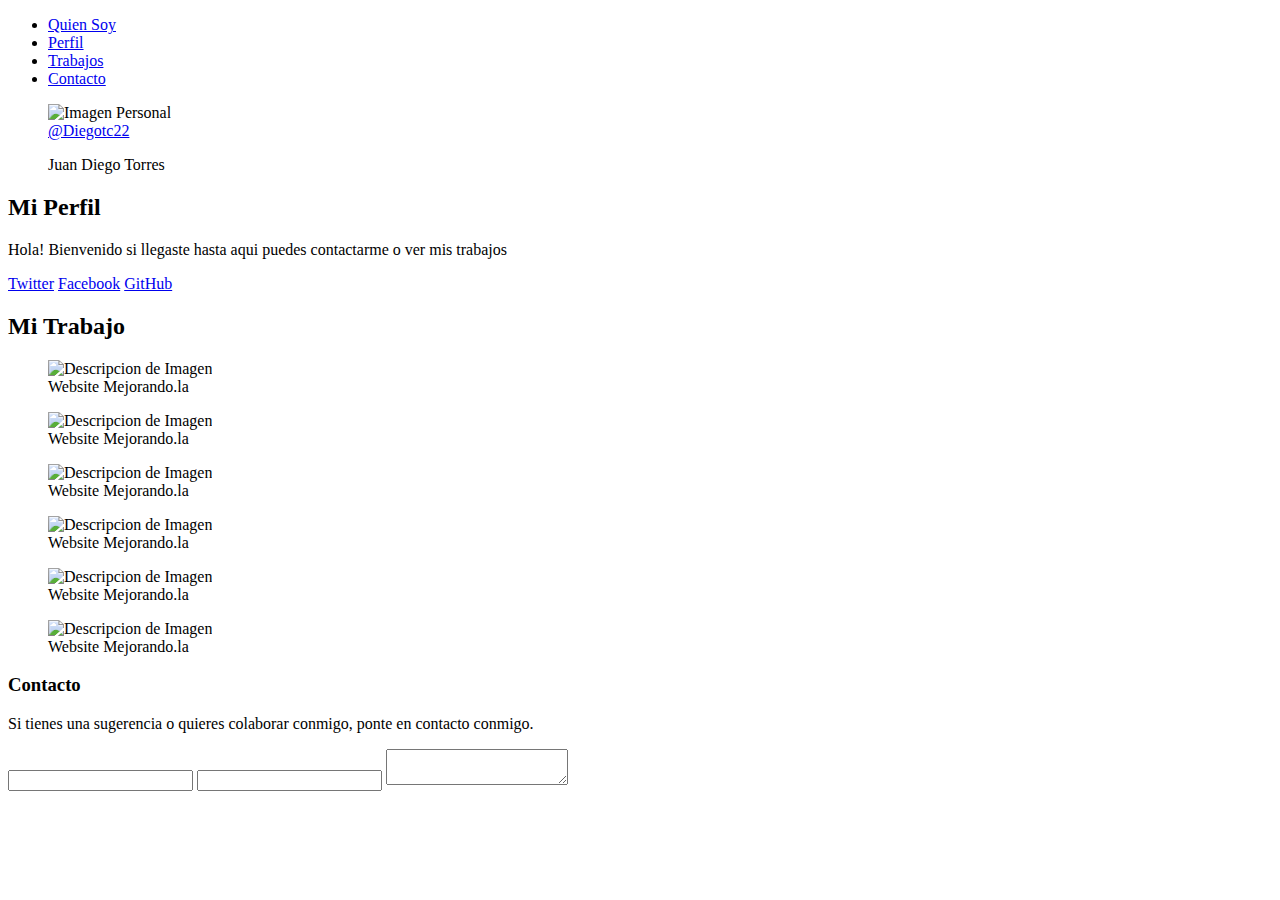
==== templates/index.html @ b59ae64c "Estructura basica creada, imagen de perfil agregada" ====
<!DOCTYPE html>
<html lang="en">
<head>
	<meta charset="UTF-8">
	<title>Diego Torres</title>
</head>
<body>
	<header>
		<nav>
			<ul>
				<li>
					<a href="#Yo">Quien Soy</a>
				</li>
				<li>
					<a href="#Perfil">Perfil</a>
				</li>
				<li>
					<a href="#Trabajo">Trabajos</a>
				</li>
				<li>
					<a href="#Contacto">Contacto</a>
				</li>
			</ul>
		</nav>
		<figure>
			<img src="Avatar.jpg " alt="Imagen Personal" >
			<figcaption>
				<a href="https://twitter.com/diegotc22" target="_blanck">@Diegotc22</a>
			</figcaption>
			<p>Juan Diego Torres </p>
		</figure>
	</header>
	<section>
		<h2>Mi Perfil</h2>
		<p>
			Hola! Bienvenido si llegaste hasta aqui puedes contactarme o ver mis trabajos
		</p>
		<a href="https://twitter.com/diegotc22" target="_blanck">Twitter</a>
		<a href="https://www.facebook.com/Diegotx12"target="_blanck">Facebook</a>
		<a href="https://github.com/Diegotx12" target="_blanck">GitHub</a>
	</section>
	<section>
		<h2>Mi Trabajo</h2>
		<article>
			<figure>
				<img src="#" alt="Descripcion de Imagen">
				<figcaption>Website Mejorando.la</figcaption>
			</figure>
		</article>
		<article>
			<figure>
				<img src="#" alt="Descripcion de Imagen">
				<figcaption>Website Mejorando.la</figcaption>
			</figure>
		</article>
		<article>
			<figure>
				<img src="#" alt="Descripcion de Imagen">
				<figcaption>Website Mejorando.la</figcaption>
			</figure>
		</article>
		<article>
			<figure>
				<img src="#" alt="Descripcion de Imagen">
				<figcaption>Website Mejorando.la</figcaption>
			</figure>
		</article>
		<article>
			<figure>
				<img src="#" alt="Descripcion de Imagen">
				<figcaption>Website Mejorando.la</figcaption>
			</figure>
		</article>
		<article>
			<figure>
				<img src="#" alt="Descripcion de Imagen">
				<figcaption>Website Mejorando.la</figcaption>
			</figure>
		</article>
	</section>
	<footer>
		<h3>Contacto</h3>
		<p>Si tienes una sugerencia o quieres colaborar conmigo, ponte en contacto conmigo.
		</p>
		<form>
			<input type="text"/>
			<input type="email"/>
			<textarea></textarea>
		</form>
	</footer>
</body>
</html>
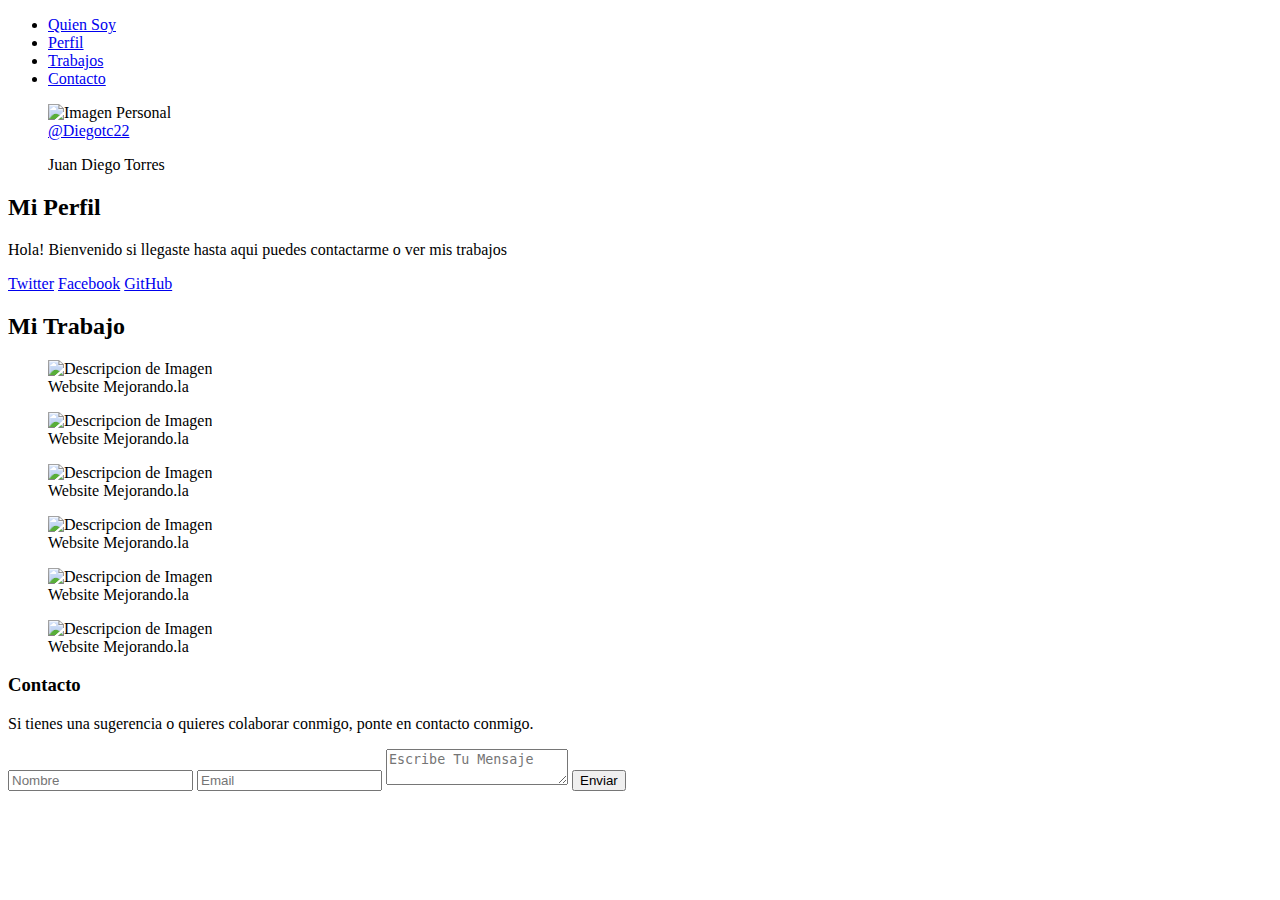
==== commit 31ff6696: "Se guardaron cambios del .css" ====
--- a/templates/index.html
+++ b/templates/index.html
@@ -1,11 +1,14 @@
 <!DOCTYPE html>
 <html lang="en">
 <head>
+	<title>Diego Torres</title>
 	<meta charset="UTF-8">
-	<title>Diego Torres</title>
+	<link rel="stylesheet" href="../static/css/styles.css">
+	
 </head>
 <body>
-	<header>
+	<!--Inicia Menu de Navegacion-->
+	<header id="Yo">
 		<nav>
 			<ul>
 				<li>
@@ -30,7 +33,10 @@
 			<p>Juan Diego Torres </p>
 		</figure>
 	</header>
-	<section>
+	<!--Termina Menu de Navegacion-->
+
+	<!--Inicia Seccion de Perfil-->
+	<section id="Perfil">
 		<h2>Mi Perfil</h2>
 		<p>
 			Hola! Bienvenido si llegaste hasta aqui puedes contactarme o ver mis trabajos
@@ -39,7 +45,10 @@
 		<a href="https://www.facebook.com/Diegotx12"target="_blanck">Facebook</a>
 		<a href="https://github.com/Diegotx12" target="_blanck">GitHub</a>
 	</section>
-	<section>
+	<!--Termina Seccion de Perfil-->
+
+	<!--Inicia Seccion de Trabajos-->
+	<section id="Trabajo">
 		<h2>Mi Trabajo</h2>
 		<article>
 			<figure>
@@ -78,15 +87,22 @@
 			</figure>
 		</article>
 	</section>
-	<footer>
+	<!--Termina Seccion de Trabajos-->
+
+	<!--Inicia Pie de Pagina-->
+	<footer id="Contacto">
 		<h3>Contacto</h3>
 		<p>Si tienes una sugerencia o quieres colaborar conmigo, ponte en contacto conmigo.
 		</p>
+		<!--Formulario de Contacto-->
 		<form>
-			<input type="text"/>
-			<input type="email"/>
-			<textarea></textarea>
+			<input type="text" placeholder="Nombre"/>
+			<input type="email" placeholder="Email"/>
+			<textarea placeholder="Escribe Tu Mensaje"></textarea>
+			<button type="submit">Enviar</button>
 		</form>
+		<!--Fin del Formulario-->
 	</footer>
+	<!--Termina Pie de Pagina-->
 </body>
 </html>--- a/static/css/styles.css
+++ b/static/css/styles.css
@@ -0,0 +1 @@
+styles.css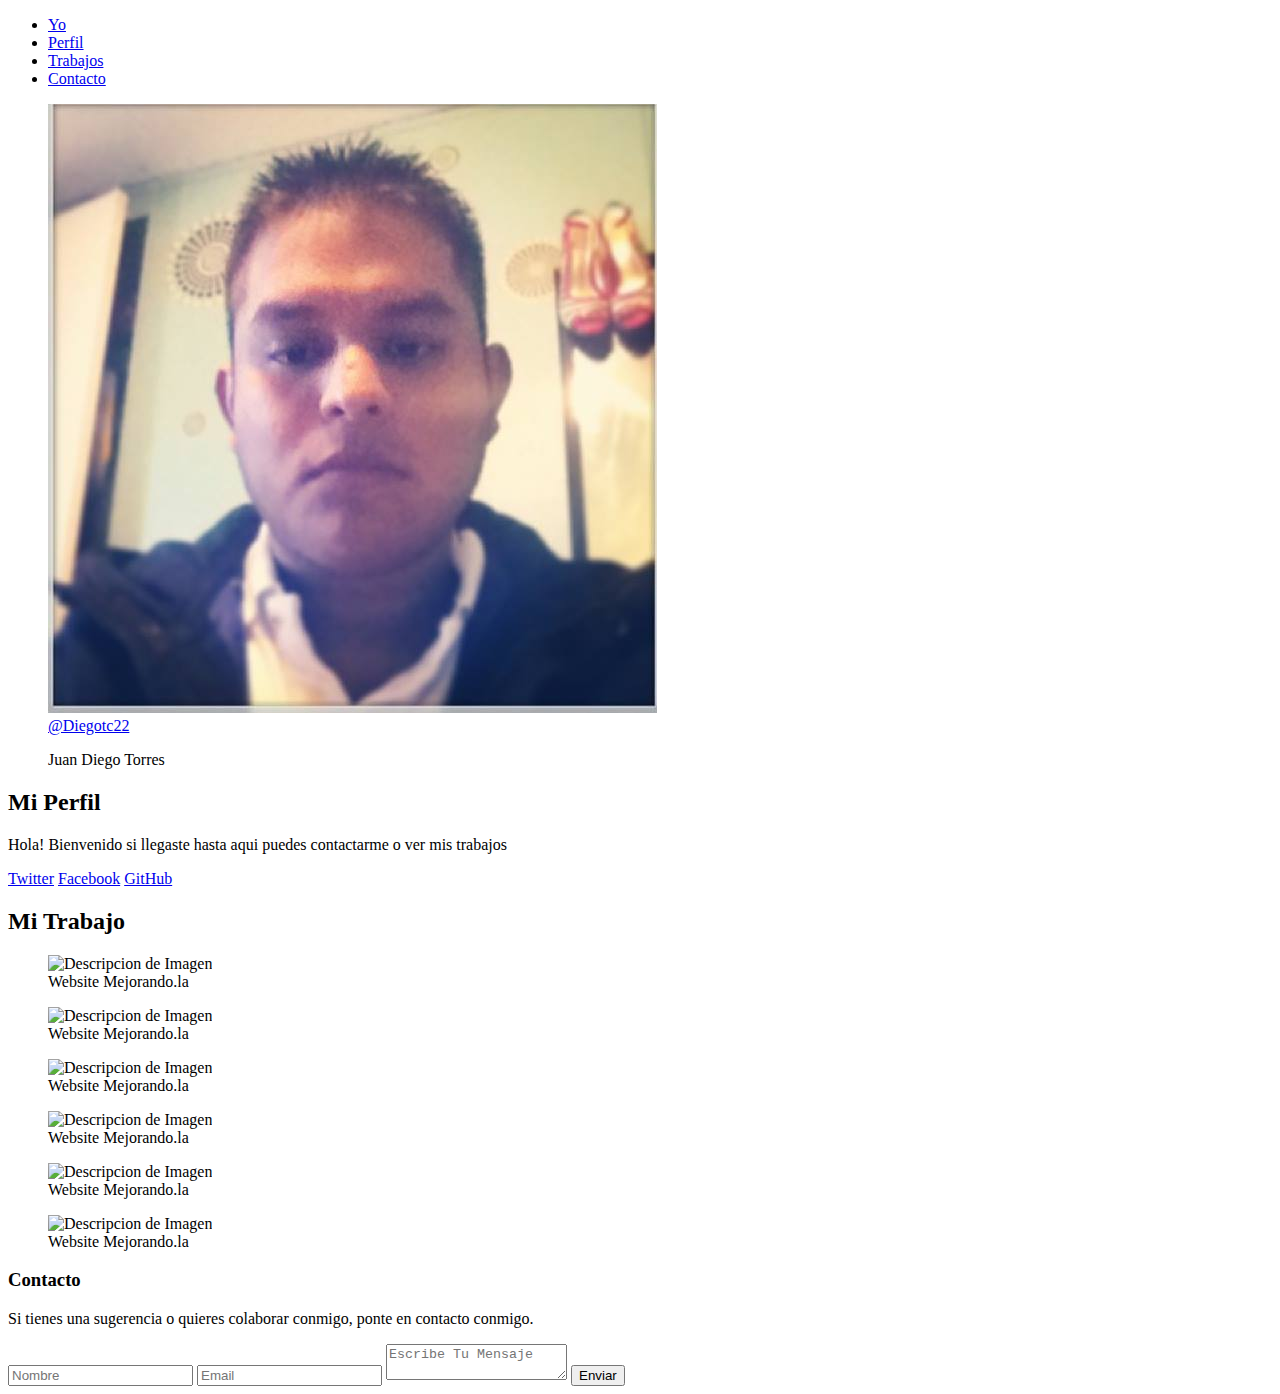
==== commit 8abc1518: "Se agrego tipografia desde googlefonts" ====
--- a/templates/index.html
+++ b/templates/index.html
@@ -3,99 +3,101 @@
 <head>
 	<title>Diego Torres</title>
 	<meta charset="UTF-8">
+	<link href='http://fonts.googleapis.com/css?family=Open+Sans:400italic,400,300,700' rel='stylesheet' type='text/css'>
+	<link rel="stylesheet" href="../static/css/normalize.css">
 	<link rel="stylesheet" href="../static/css/styles.css">
 	
 </head>
 <body>
 	<!--Inicia Menu de Navegacion-->
-	<header id="Yo">
-		<nav>
-			<ul>
-				<li>
-					<a href="#Yo">Quien Soy</a>
+	<header id="Yo" class="Header">
+		<nav class="MainMenu">
+			<ul class="MainMenu-list">
+				<li class="MainMenu-item">
+					<a class="MainMenu-link" href="#Yo">Yo</a>
 				</li>
-				<li>
-					<a href="#Perfil">Perfil</a>
+				<li class="MainMenu-item">
+					<a class="MainMenu-link" href="#Perfil">Perfil</a>
 				</li>
-				<li>
-					<a href="#Trabajo">Trabajos</a>
+				<li class="MainMenu-item">
+					<a class="MainMenu-link" href="#Trabajo">Trabajos</a>
 				</li>
-				<li>
-					<a href="#Contacto">Contacto</a>
+				<li class="MainMenu-item">
+					<a class="MainMenu-link" href="#Contacto">Contacto</a>
 				</li>
 			</ul>
 		</nav>
-		<figure>
-			<img src="Avatar.jpg " alt="Imagen Personal" >
-			<figcaption>
-				<a href="https://twitter.com/diegotc22" target="_blanck">@Diegotc22</a>
+		<figure class="Header-imageContainer">
+			<img src="../static/images/Avatar.jpg " alt="Imagen Personal" class="Header-image">
+			<figcaption class="Header-imageDescription">
+				<a class="Header-link" href="https://twitter.com/diegotc22" target="_blanck">@Diegotc22</a>
 			</figcaption>
-			<p>Juan Diego Torres </p>
+			<p class="Header-name">Juan Diego Torres </p>
 		</figure>
 	</header>
 	<!--Termina Menu de Navegacion-->
 
 	<!--Inicia Seccion de Perfil-->
-	<section id="Perfil">
-		<h2>Mi Perfil</h2>
-		<p>
+	<section id="Perfil" class="Profile">
+		<h2 class="Profie-title u-title">Mi Perfil</h2>
+		<p class="Profile-description">
 			Hola! Bienvenido si llegaste hasta aqui puedes contactarme o ver mis trabajos
 		</p>
-		<a href="https://twitter.com/diegotc22" target="_blanck">Twitter</a>
-		<a href="https://www.facebook.com/Diegotx12"target="_blanck">Facebook</a>
-		<a href="https://github.com/Diegotx12" target="_blanck">GitHub</a>
+		<a class="Profile-link" href="https://twitter.com/diegotc22" target="_blanck">Twitter</a>
+		<a class="Profile-link" href="https://www.facebook.com/Diegotx12"target="_blanck">Facebook</a>
+		<a class="Profile-link" href="https://github.com/Diegotx12" target="_blanck">GitHub</a>
 	</section>
 	<!--Termina Seccion de Perfil-->
 
 	<!--Inicia Seccion de Trabajos-->
-	<section id="Trabajo">
-		<h2>Mi Trabajo</h2>
-		<article>
-			<figure>
+	<section id="Trabajo" class="Work">
+		<h2 class="Work-title u-title">Mi Trabajo</h2>
+		<article class="Work-item">
+			<figure class="Work-imageContainer">
 				<img src="#" alt="Descripcion de Imagen">
-				<figcaption>Website Mejorando.la</figcaption>
+				<figcaption class="Work-imageDescription">Website Mejorando.la</figcaption>
 			</figure>
 		</article>
-		<article>
-			<figure>
+		<article class="Work-item">
+			<figure class="Work-imageContainer">
 				<img src="#" alt="Descripcion de Imagen">
-				<figcaption>Website Mejorando.la</figcaption>
+				<figcaption class="Work-imageDescription">Website Mejorando.la</figcaption>
 			</figure>
 		</article>
-		<article>
-			<figure>
+		<article class="Work-item">
+			<figure class="Work-imageContainer">
 				<img src="#" alt="Descripcion de Imagen">
-				<figcaption>Website Mejorando.la</figcaption>
+				<figcaption class="Work-imageDescription">Website Mejorando.la</figcaption>
 			</figure>
 		</article>
-		<article>
-			<figure>
+		<article class="Work-item">
+			<figure class="Work-imageContainer">
 				<img src="#" alt="Descripcion de Imagen">
-				<figcaption>Website Mejorando.la</figcaption>
+				<figcaption class="Work-imageDescription">Website Mejorando.la</figcaption>
 			</figure>
 		</article>
-		<article>
-			<figure>
+		<article class="Work-item">
+			<figure class="Work-imageContainer">
 				<img src="#" alt="Descripcion de Imagen">
-				<figcaption>Website Mejorando.la</figcaption>
+				<figcaption class="Work-imageDescription">Website Mejorando.la</figcaption>
 			</figure>
 		</article>
-		<article>
-			<figure>
+		<article class="Work-item">
+			<figure class="Work-imageContainer">
 				<img src="#" alt="Descripcion de Imagen">
-				<figcaption>Website Mejorando.la</figcaption>
+				<figcaption class="Work-imageDescription">Website Mejorando.la</figcaption>
 			</figure>
 		</article>
 	</section>
 	<!--Termina Seccion de Trabajos-->
 
 	<!--Inicia Pie de Pagina-->
-	<footer id="Contacto">
-		<h3>Contacto</h3>
-		<p>Si tienes una sugerencia o quieres colaborar conmigo, ponte en contacto conmigo.
+	<footer id="Contacto" class="Footer">
+		<h3 class="Footer-title">Contacto</h3>
+		<p class="Footer-description">Si tienes una sugerencia o quieres colaborar conmigo, ponte en contacto conmigo.
 		</p>
 		<!--Formulario de Contacto-->
-		<form>
+		<form class="Footer-form">
 			<input type="text" placeholder="Nombre"/>
 			<input type="email" placeholder="Email"/>
 			<textarea placeholder="Escribe Tu Mensaje"></textarea>
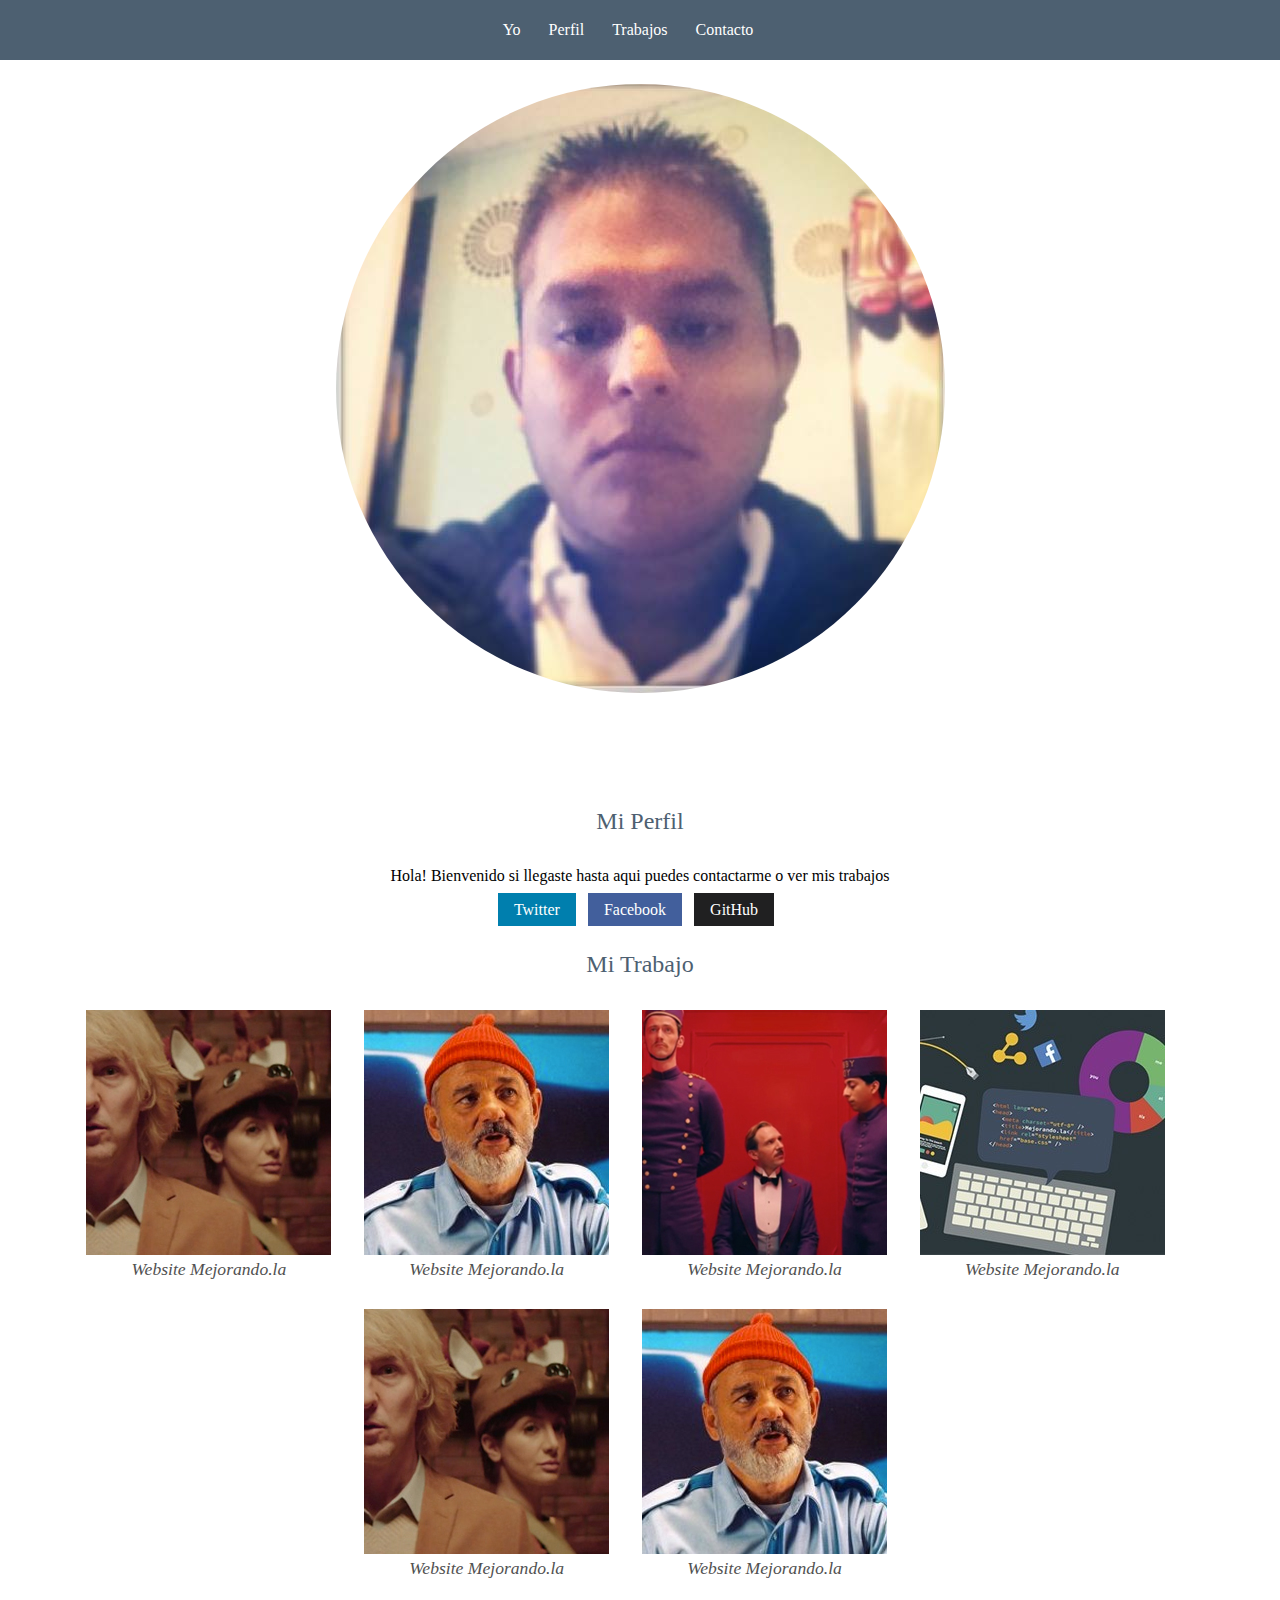
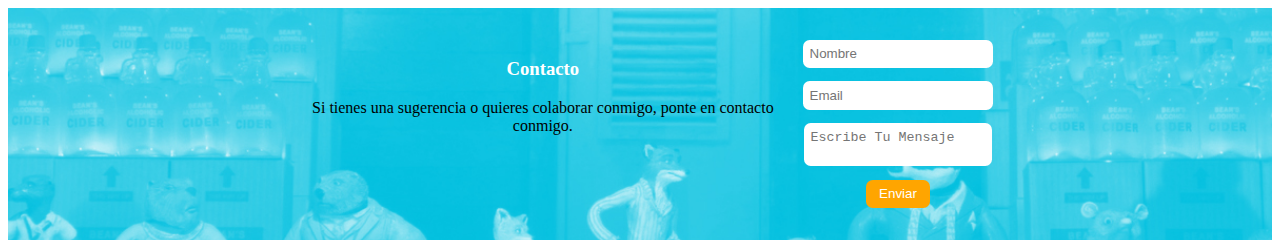
==== commit da8ca50a: "Se agregaron todos los estilos css ala estructura HTML" ====
--- a/templates/index.html
+++ b/templates/index.html
@@ -9,7 +9,7 @@
 	
 </head>
 <body>
-	<!--Inicia Menu de Navegacion-->
+<!--Inicia Menu de Navegacion-->
 	<header id="Yo" class="Header">
 		<nav class="MainMenu">
 			<ul class="MainMenu-list">
@@ -35,73 +35,75 @@
 			<p class="Header-name">Juan Diego Torres </p>
 		</figure>
 	</header>
-	<!--Termina Menu de Navegacion-->
+<!--Termina Menu de Navegacion-->
 
-	<!--Inicia Seccion de Perfil-->
+<!--Inicia Seccion de Perfil-->
 	<section id="Perfil" class="Profile">
 		<h2 class="Profie-title u-title">Mi Perfil</h2>
 		<p class="Profile-description">
 			Hola! Bienvenido si llegaste hasta aqui puedes contactarme o ver mis trabajos
 		</p>
-		<a class="Profile-link" href="https://twitter.com/diegotc22" target="_blanck">Twitter</a>
-		<a class="Profile-link" href="https://www.facebook.com/Diegotx12"target="_blanck">Facebook</a>
-		<a class="Profile-link" href="https://github.com/Diegotx12" target="_blanck">GitHub</a>
+		<a class="Profile-link-1" href="https://twitter.com/diegotc22" target="_blanck">Twitter</a>
+		<a class="Profile-link-2" href="https://www.facebook.com/Diegotx12"target="_blanck">Facebook</a>
+		<a class="Profile-link-3" href="https://github.com/Diegotx12" target="_blanck">GitHub</a>
 	</section>
-	<!--Termina Seccion de Perfil-->
+<!--Termina Seccion de Perfil-->
 
-	<!--Inicia Seccion de Trabajos-->
+<!--Inicia Seccion de Trabajos-->
 	<section id="Trabajo" class="Work">
 		<h2 class="Work-title u-title">Mi Trabajo</h2>
 		<article class="Work-item">
 			<figure class="Work-imageContainer">
-				<img src="#" alt="Descripcion de Imagen">
+				<img src="../static/images/proyecto.jpg" alt="Descripcion de Imagen">
 				<figcaption class="Work-imageDescription">Website Mejorando.la</figcaption>
 			</figure>
 		</article>
 		<article class="Work-item">
 			<figure class="Work-imageContainer">
-				<img src="#" alt="Descripcion de Imagen">
+				<img src="../static/images/thumb2.jpg" alt="Descripcion de Imagen">
 				<figcaption class="Work-imageDescription">Website Mejorando.la</figcaption>
 			</figure>
 		</article>
 		<article class="Work-item">
 			<figure class="Work-imageContainer">
-				<img src="#" alt="Descripcion de Imagen">
+				<img src="../static/images/thumb3.jpg" alt="Descripcion de Imagen">
 				<figcaption class="Work-imageDescription">Website Mejorando.la</figcaption>
 			</figure>
 		</article>
 		<article class="Work-item">
 			<figure class="Work-imageContainer">
-				<img src="#" alt="Descripcion de Imagen">
+				<img src="../static/images/mejorandola.jpg" alt="Descripcion de Imagen">
 				<figcaption class="Work-imageDescription">Website Mejorando.la</figcaption>
 			</figure>
 		</article>
 		<article class="Work-item">
 			<figure class="Work-imageContainer">
-				<img src="#" alt="Descripcion de Imagen">
+				<img src="../static/images/proyecto.jpg" alt="Descripcion de Imagen">
 				<figcaption class="Work-imageDescription">Website Mejorando.la</figcaption>
 			</figure>
 		</article>
 		<article class="Work-item">
 			<figure class="Work-imageContainer">
-				<img src="#" alt="Descripcion de Imagen">
+				<img src="../static/images/thumb2.jpg" alt="Descripcion de Imagen">
 				<figcaption class="Work-imageDescription">Website Mejorando.la</figcaption>
 			</figure>
 		</article>
 	</section>
-	<!--Termina Seccion de Trabajos-->
+<!--Termina Seccion de Trabajos-->
 
-	<!--Inicia Pie de Pagina-->
+<!--Inicia Pie de Pagina-->
 	<footer id="Contacto" class="Footer">
+	<div class="Footer-left">
 		<h3 class="Footer-title">Contacto</h3>
 		<p class="Footer-description">Si tienes una sugerencia o quieres colaborar conmigo, ponte en contacto conmigo.
 		</p>
-		<!--Formulario de Contacto-->
+	</div>
+<!--Formulario de Contacto-->
 		<form class="Footer-form">
-			<input type="text" placeholder="Nombre"/>
-			<input type="email" placeholder="Email"/>
-			<textarea placeholder="Escribe Tu Mensaje"></textarea>
-			<button type="submit">Enviar</button>
+			<input class="Footer-formImput" type="text" placeholder="Nombre"/>
+			<input class="Footer-formImput" type="email" placeholder="Email"/>
+			<textarea class="Footer-textArea" placeholder="Escribe Tu Mensaje"></textarea>
+			<button class="Footer-button" type="submit">Enviar</button>
 		</form>
 		<!--Fin del Formulario-->
 	</footer>
--- a/static/css/styles.css
+++ b/static/css/styles.css
@@ -0,0 +1,215 @@
+/*Utilities*/
+.u-title
+{
+	color:#4D6071;
+	font-weight: 400;
+	padding-bottom: .5em;
+	text-align: center;
+}
+
+
+/*Inicio del Header*/
+.Header
+{
+	background-image: url(../images/portada.jpg);
+	background-position: center;
+	background-repeat: no-repeat;
+	background-size: cover;
+	margin-top: 3.75em;
+	padding: 1.2em;
+	text-align: center;
+}
+.Header-imageContainer
+{
+	margin: 0;
+}
+.Header-image
+{
+	border-radius: 50%;
+	border: 5px solid white;
+}
+.Header-name, .Header-link
+{
+	color: white;
+}
+.Header-name
+{
+	font-size: 1.5em;
+	font-weight: 300;
+	margin: 0;
+
+
+}
+.Header-link
+{
+	font-size: 2.2em;
+	font-weight: bold;
+	text-decoration: none;
+}
+/*Fin del Header*/
+
+/*Inicio del Main*/
+.MainMenu
+{
+	background:#4D6071;
+	height: 3.75em;
+	left: 0;
+	position: fixed;
+	right: 0;
+	text-align: center;
+	top: 0;
+}
+.MainMenu-item
+{
+	display: inline-block;
+}
+.MainMenu-list
+{
+	margin: 0;
+	padding: 0;
+}
+.MainMenu-link	
+{
+	color: #fff;
+	line-height: 3.75em;
+	margin-right: 1.5em;
+	text-decoration: none;
+}
+/*Fin del Main*/
+
+/*Inicio del Profile*/
+.Profile
+{
+	text-align: center;
+}
+.Profile-link-1
+{
+	background: #007FAE;
+	color: white;
+	margin-right: .5em;
+	padding: .5em 1em;
+	text-decoration: none;
+
+}
+.Profile-link-2
+{
+	background: #425F9C;
+	color: white;
+	margin-right: .5em;
+	padding: .5em 1em;
+	text-decoration: none;
+}
+.Profile-link-3
+{
+	background: #202021;
+	color: white;
+	margin-right: .5em;
+	padding: .5em 1em;
+	text-decoration: none;
+}
+/*Fin del Profile*/
+
+/*Inicio de Work*/
+.Work
+{
+	margin-top: 2em;
+	text-align: center;
+
+}
+.Work-item
+{
+	display: inline-block;
+	margin-bottom: 1.8em;
+	margin-right: 1.8em;
+}
+.Work-imageDescription
+{
+	color: #515151;
+	font-size: 1.1em;
+	font-style: italic;
+}
+.Work-imageContainer
+{
+	margin: 0;
+}
+/*Fin de Work*/
+
+/*Inicio de Footer*/
+.Footer
+{
+	background-image: url(../images/footer.jpg);
+	background-repeat:no-repeat;
+	background-size: cover;
+	padding: 2em 0;
+    text-align: center;
+}
+.Footer-button
+{
+    background: orange;
+	border-radius: .5em;
+    border: none;
+    color: white;
+    padding: .5em 1em;
+}
+.Footer-form
+{ 
+	text-align: center;
+    display: inline-block;
+
+}
+.Footer-left
+{
+    display: inline-block;
+    width: 32em;
+    text-align: center;
+    vertical-align: top;
+
+}
+.Footer-formImput,
+.Footer-textArea
+{
+	background: white;
+	border: none;
+	display: block;
+	margin: 0 auto 1em;
+	border-radius: .5em;
+	padding: .5em;
+    margin: 0 auto 1em;
+
+}
+.Footer-textArea
+{
+	resize:none;
+}
+.Footer-title
+{
+	color: white;
+}
+
+
+
+
+
+
+
+
+
+
+
+
+
+
+
+
+
+
+
+
+
+
+
+
+
+
+
+
